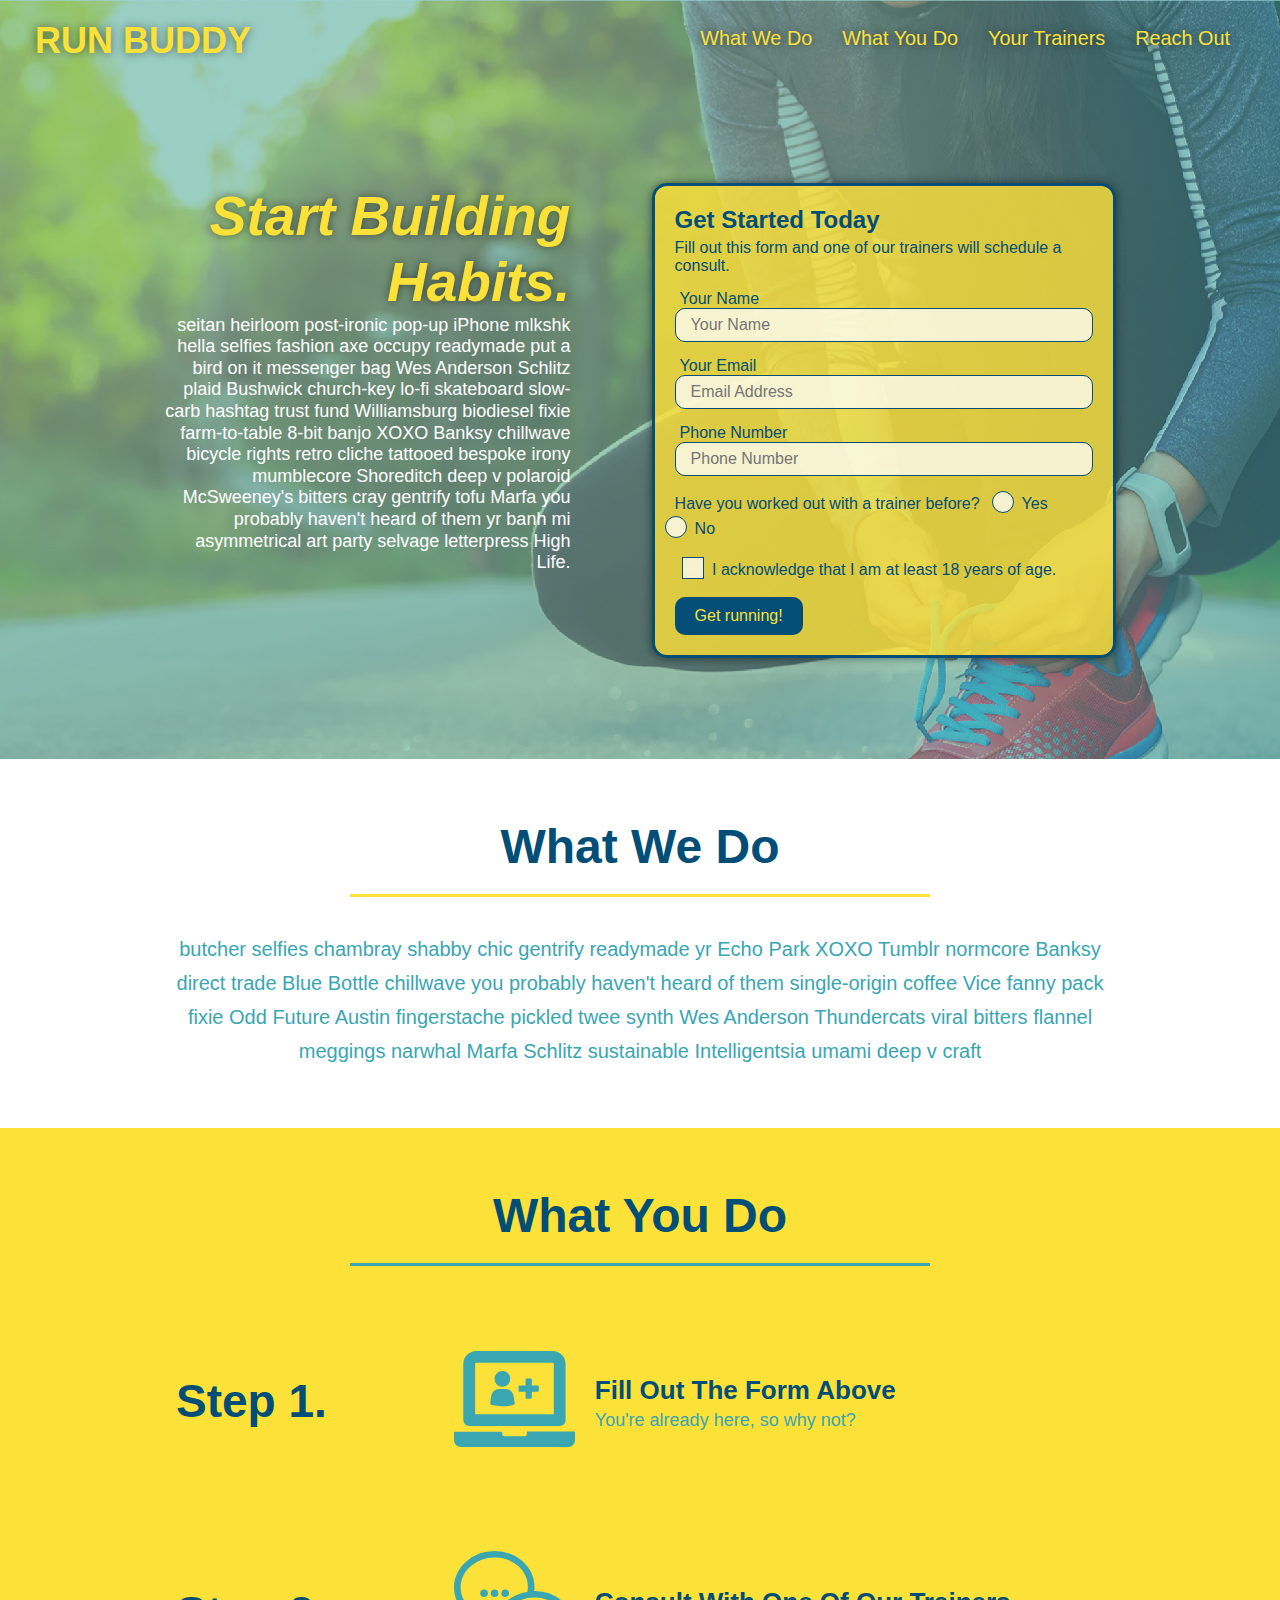
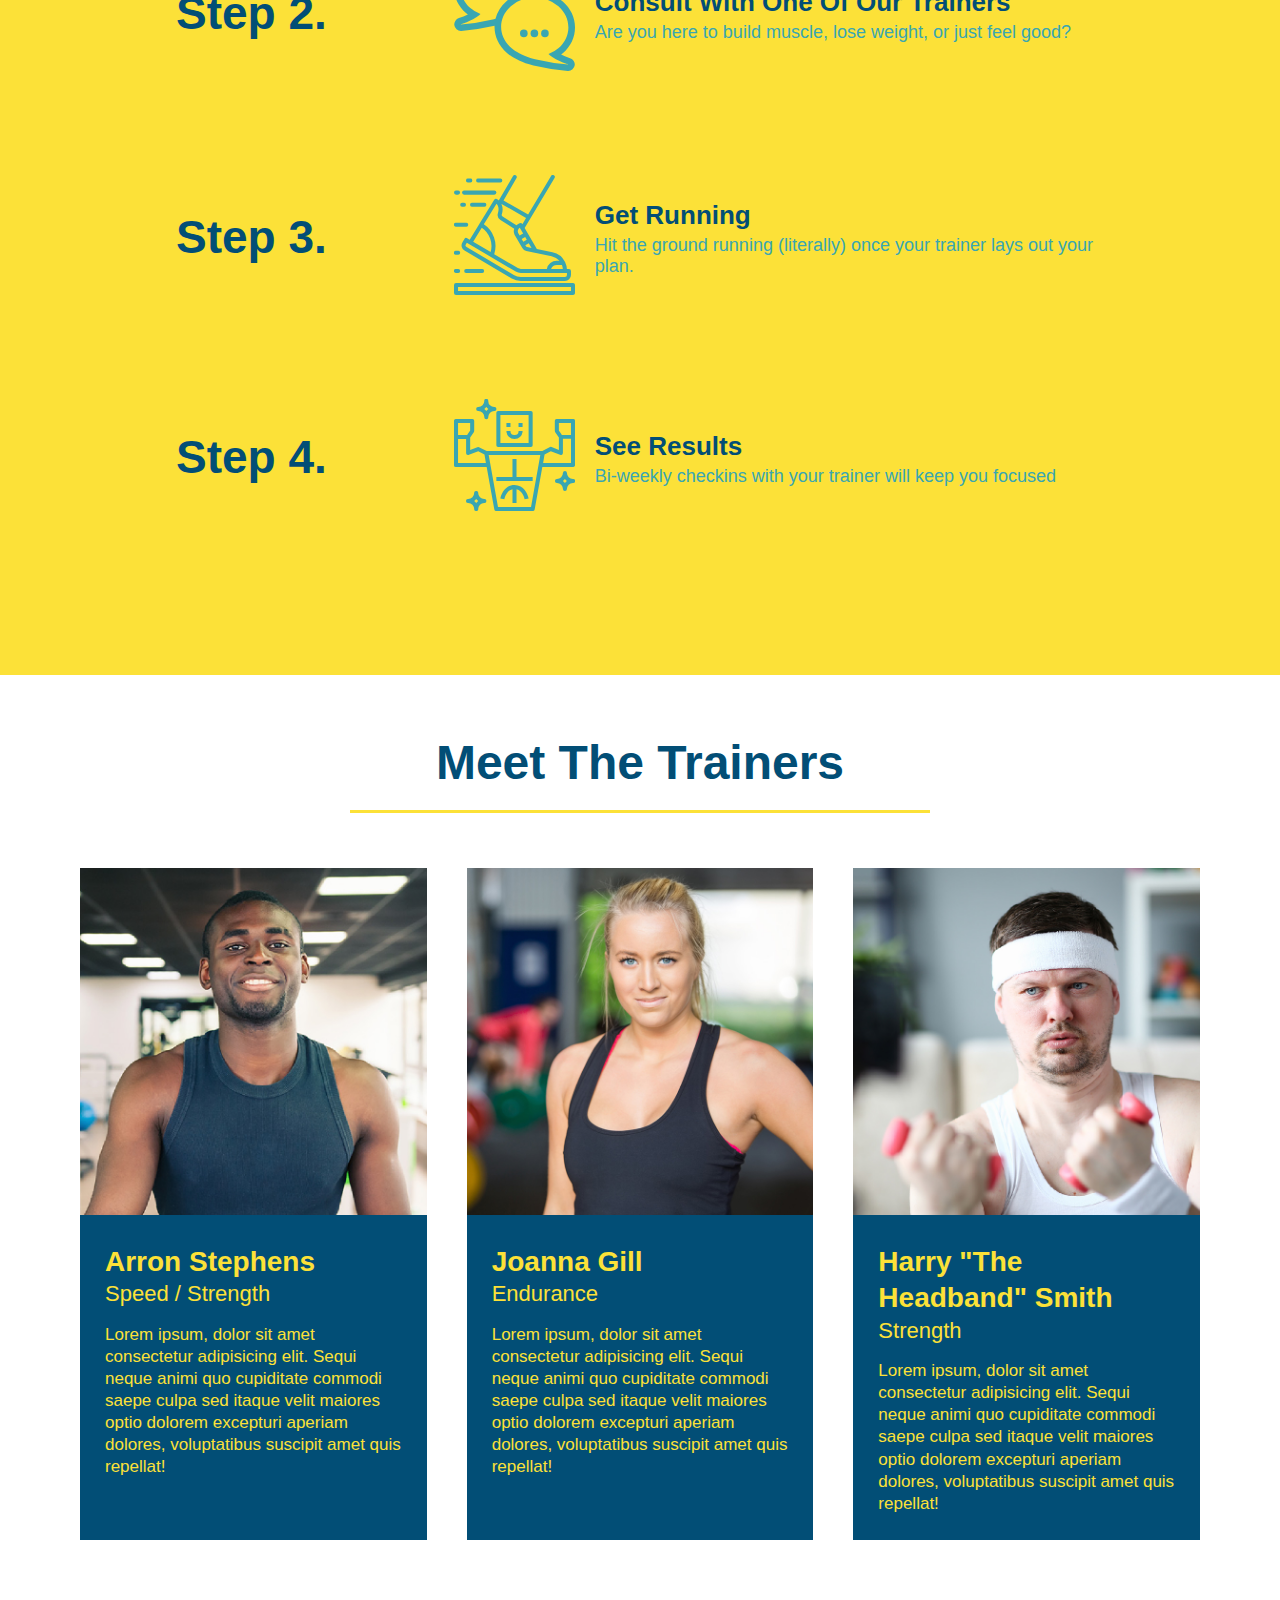
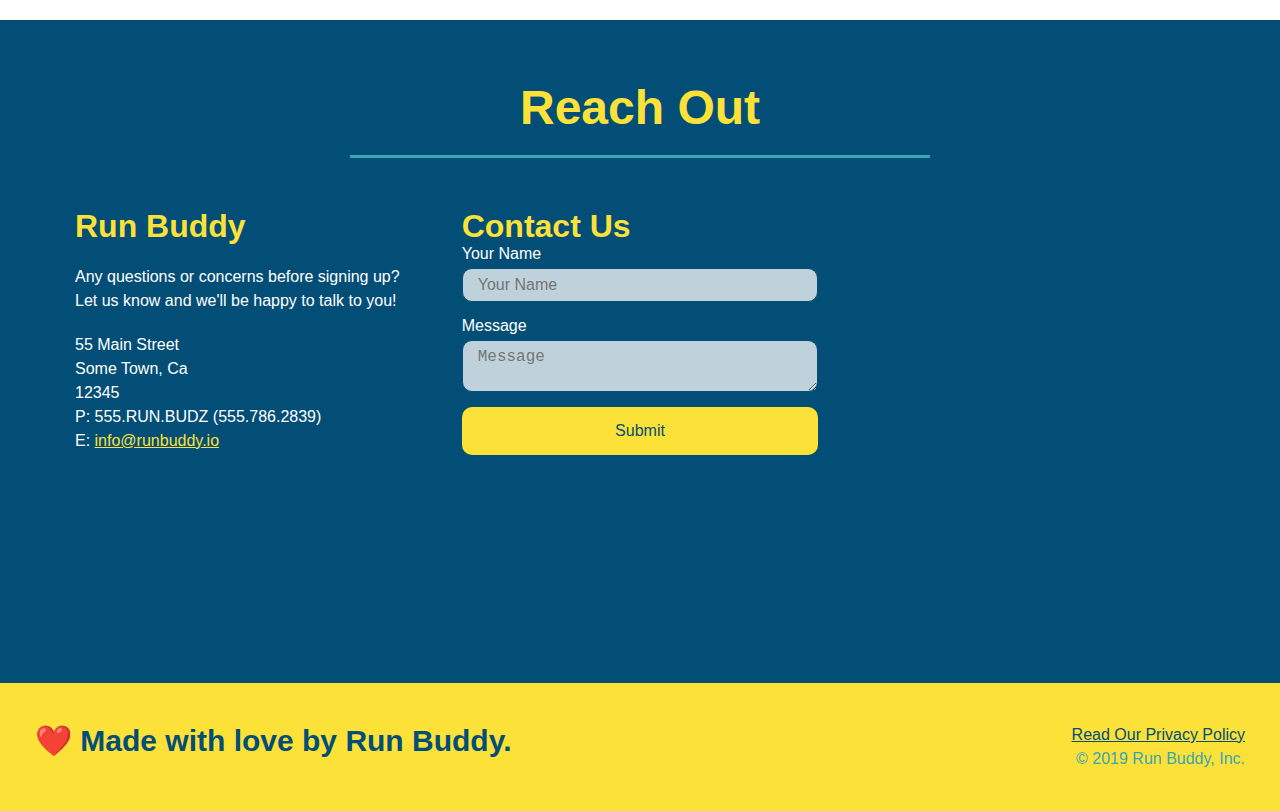
==== index.html @ 35c63396 "Files and folder" ====
<!DOCTYPE html>
<html lang="en">
  <head>
    <meta charset="UTF-8" />
    <meta name="viewport" content="width=device-width, initial-scale=1.0" />
    <link rel="stylesheet" href="./assets/css/style.css">
    <title>Runbuddy V2.0</title>
  </head>
  <body>
    <!-- navigation tags - block level element -->
    <header>
      <h1>
        <a href="/">RUN BUDDY</a>
      </h1>
      <nav>
        <ul>
          <li>
            <a href="#what-we-do">What We Do</a>
          </li>
          <li>
            <a href="#what-you-do">What You Do</a>
          </li>
          <li>
            <a href="#your-trainers">Your Trainers</a>
          </li>
          <li>
            <a href="#reach-out">Reach Out</a>
          </li>
        </ul>
      </nav>
    </header>
    <!-- end navigation -->

    <!-- hero/jumbotron -->
    <section class="hero">
      <div class="hero-cta">
        <h2>Start Building Habits.</h2>
        <p>
          seitan heirloom post-ironic pop-up iPhone mlkshk hella selfies fashion axe occupy readymade put a bird on it
          messenger bag Wes Anderson Schlitz plaid Bushwick church-key lo-fi skateboard slow-carb hashtag trust fund
          Williamsburg biodiesel fixie farm-to-table 8-bit banjo XOXO Banksy chillwave bicycle rights retro cliche
          tattooed bespoke irony mumblecore Shoreditch deep v polaroid McSweeney's bitters cray gentrify tofu Marfa you
          probably haven't heard of them yr banh mi asymmetrical art party selvage letterpress High Life.
        </p>
      </div>

      <div class="hero-form">
        <h3>Get Started Today</h3>
        <p>Fill out this form and one of our trainers will schedule a consult.</p>
        <form>
          <label for="name">Your Name</label>
          <input type="text" placeholder="Your Name" id="name" name="name" class="form-input" />
          <label for="email">Your Email</label>
          <input type="email" placeholder="Email Address" id="email" name="email" class="form-input" />
          <label for="phone">Phone Number</label>
          <input type="tel" placeholder="Phone Number" name="phone" id="phone" class="form-input" />
          <p>
            Have you worked out with a trainer before?
            <span class="radio-wrapper">
              <input type="radio" name="trainer-confirm" id="trainer-yes" />
              <label for="trainer-yes">Yes</label>
            </span>
            <span class="radio-wrapper">
              <input type="radio" name="trainer-confirm" id="trainer-no" />
              <label for="trainer-no">No</label>
            </span>
          </p>
          <p>
            <span class="checkbox-wrapper">
              <input type="checkbox" name="checkpoint1" id="checkbox" />
              <label for="checkbox">I acknowledge that I am at least 18 years of age.</label>
            </span>
          </p>
          <button type="submit">
            Get running!
          </button>
        </form>
      </div>
    </section>
    <!-- end header -->

    <!-- "what we do" start - <section> -->
    <section id="what-we-do" class="intro">
      <div class="flex-row">
        <h2 class="section-title primary-border">
          What We Do
        </h2>
      </div>
      <div class="flex-row">
        <p>
          butcher selfies chambray shabby chic gentrify readymade yr Echo Park XOXO Tumblr normcore Banksy direct trade  Blue Bottle chillwave you probably haven't heard of them single-origin coffee Vice fanny pack fixie Odd Future Austin fingerstache pickled twee synth Wes Anderson Thundercats viral bitters flannel meggings narwhal Marfa Schlitz sustainable Intelligentsia umami deep v craft
        </p>
      </div>
    </section>
    <!-- end "what we do" -->

    <!-- "what you do" start -->
    <section id="what-you-do" class="steps">
      <div class="flex-row">
        <h2 class="section-title secondary-border">
          What You Do
        </h2> 
      </div>
      <div class="step">
        <h3>Step 1.</h3>
        <div class="step-info">
          <div class="step-img">
            <img src="./assets/images/step-1.svg" alt="" />
          </div>
          <div class="step-text">
            <h4>Fill Out The Form Above</h4>
            <p>You're already here, so why not?</p>
          </div>
        </div>
      </div>
      <div class="step">
        <h3>Step 2.</h3>
        <div class="step-info">
          <div class="step-img">
            <img src="./assets/images/step-2.svg" alt="" />
          </div>
          <div class="step-text">
            <h4>Consult With One Of Our Trainers</h4>
            <p>Are you here to build muscle, lose weight, or just feel good?</p>
          </div>
        </div>
      </div>
      <div class="step">
        <h3>Step 3.</h3>
        <div class="step-info">
          <div class="step-img">
            <img src="./assets/images/step-3.svg" alt="" />
          </div>
          <div class="step-text">
            <h4>Get Running</h4>
            <p>Hit the ground running (literally) once your trainer lays out your plan.</p>
          </div>
        </div>
      </div>
      <div class="step">
        <h3>Step 4.</h3>
        <div class="step-info">
          <div class="step-img">
            <img src="./assets/images/step-4.svg" alt="" />
          </div>
          <div class="step-text">
            <h4>See Results</h4>
            <p>Bi-weekly checkins with your trainer will keep you focused</p>
          </div>
        </div>
      </div>
    </section>
    <!-- "what you do" end -->

    <!-- "meet the trainers" start -->
    <section id="your-trainers">
      <div class="flex-row">
        <h2 class="section-title primary-border">
          Meet The Trainers
        </h2>
      </div>

      <div class="trainers">
        <article class="trainer">
          <img src="./assets/images/trainer-1.jpg" alt="Arron Stephens in his workout clothes, ready to pump iron" />
          <div class="trainer-bio">
            <h3 class="trainer-name">Arron Stephens</h3>
            <h4 class="trainer-role">Speed / Strength</h4>
            <p>Lorem ipsum, dolor sit amet consectetur adipisicing elit. Sequi neque animi quo cupiditate commodi saepe culpa sed itaque velit maiores optio dolorem excepturi aperiam dolores, voluptatibus suscipit amet quis repellat!</p>
          </div>
        </article>

        <article class="trainer">
          <img src="./assets/images/trainer-2.jpg" alt="Joanna Gill cooling off after a work out" />
          <div class="trainer-bio">
            <h3 class="trainer-name">Joanna Gill</h3>
            <h4 class="trainer-role">Endurance</h4>
            <p>Lorem ipsum, dolor sit amet consectetur adipisicing elit. Sequi neque animi quo cupiditate commodi saepe culpa sed itaque velit maiores optio dolorem excepturi aperiam dolores, voluptatibus suscipit amet quis repellat!</p>
            </div>
          </article>

        <article class="trainer">
          <img src="./assets/images/trainer-3.jpg" alt="Harry Smith wearing a headband and lifting comically small pink weights" />
          <div class="trainer-bio">
            <h3 class="trainer-name">Harry "The Headband" Smith</h3>
            <h4 class="trainer-role">Strength</h4>
            <p>Lorem ipsum, dolor sit amet consectetur adipisicing elit. Sequi neque animi quo cupiditate commodi saepe culpa sed itaque velit maiores optio dolorem excepturi aperiam dolores, voluptatibus suscipit amet quis repellat!</p>
          </div>
        </article>
      </div>
    </section>
    <!-- "meet the trainers" end -->

    <!-- "reach out" start -->
    <section id="reach-out" class="contact">
      <div class="flex-row">
        <h2 class="section-title secondary-border">
          Reach Out
        </h2>
      </div>

      <div class="contact-info">
        <div>
          <h3>Run Buddy</h3>
          <p>
            Any questions or concerns before signing up? 
            <br/>
            Let us know and we'll be happy to talk to you!
          </p>

          <address>
            55 Main Street <br/>
            Some Town, Ca <br/>
            12345<br/>
            P: 555.RUN.BUDZ (555.786.2839)<br/>
            E: <a href="mailto:info@runbuddy.io">info@runbuddy.io</a>
          </address>
          
        </div>

        <div class="contact-form">
          <h3>Contact Us</h3>
          <form>
            <label for="contact-name">Your Name</label>
            <input type="text" id="contact-name" placeholder="Your Name" />
        
            <label for="contact-message">Message</label>
            <textarea id="contact-message" placeholder="Message"></textarea>
        
            <button type="submit">Submit</button>
          </form>
        </div>
        
        <iframe
          src="https://www.google.com/maps/embed?pb=!1m14!1m12!1m3!1d12182.30520634488!2d-74.0652613!3d40.2407219!2m3!1f0!2f0!3f0!3m2!1i1024!2i768!4f13.1!5e0!3m2!1sen!2sus!4v1561060983193!5m2!1sen!2sus"
          frameborder="0" style="border:0" allowfullscreen>
        </iframe>
      </div>
    </section>
    <!-- "reach out" end -->

    <!-- footer -->
    <footer>
      <h2>❤️ Made with love by Run Buddy.</h2>
      <div>
        <a href="./privacy-policy.html">Read Our Privacy Policy</a><br/>
        &copy; 2019 Run Buddy, Inc.
      </div>
    </footer>
    <!-- footer end -->
  </body>
</html>
---- assets/css/style.css ----
:root {
  --primary-color: #fce138;
  --secondary-color: #024e76;
  --tertiary-color: #39a6b2;
}

* {
  box-sizing: border-box;
  margin: 0;
  padding: 0;
}

body {
  color: var(--tertiary-color);
  font-family: Helvetica, Arial, sans-serif;
}


/* HEADER / NAV BAR STYLES START */

header {
  padding: 20px 35px;
  background-color: var(--tertiary-color);
  display: flex;
  justify-content: space-between;
  flex-wrap: wrap;
  position: sticky;
  position: -webkit-sticky;
  top: 0;
  background-image: url("../images/hero-bg.jpg");
  background-size: cover;
  background-attachment: fixed;
  background-position: 80%;
  z-index: 9999;
}

header h1 {
  font-weight: bold;
  margin: 0;
  font-size: 36px;
  color: var(--primary-color);
  text-shadow: 0 0 10px rgba(0, 0, 0, 0.5);
}

header a {
  text-decoration: none;
  color: var(--primary-color);
}

header nav {
  margin: 7px 0;
}

header nav ul {
  display: flex;
  flex-wrap: wrap;
  justify-content: space-between;
  align-items: center;
  list-style: none;
}

header nav ul li a {
  padding: 10px 15px;
  font-weight: lighter;
  font-size: 1.55vw;
  text-shadow: 0 0 10px rgba(0, 0, 0, 0.5);
}

header nav ul li a:hover {
  background: var(--primary-color);
  color: var(--secondary-color);
  border-radius: 15px;
  text-shadow: none;
}

/* HEADER / NAVBAR STYLES END */



/* FOOTER STYLES START */
footer {
  background: var(--primary-color);
  padding: 40px 35px;
  display: flex;
  justify-content: space-between;
  flex-wrap: wrap;
  width: 100%;
}

footer h2 {
  color: var(--secondary-color);
  font-size: 30px;
  margin: 0;
}

footer div {
  line-height: 1.5;
  text-align: right;
}

footer a {
  color: var(--secondary-color);
}
/* END FOOTER STYLES */

/* STYLE ALL SECTION TAGS */
section {
  padding: 60px;
}

/* HERO STYLES START */
.hero {
  background-image: url('../images/hero-bg.jpg');
  background-size: cover;
  display: flex;
  justify-content: center;
  flex-wrap: wrap;
  align-items: flex-start;
  background-attachment: fixed;
  background-position: 80%;
}

.hero-cta {
  width: 35%;
  text-align: right;
  margin: 3.5%;
  color: #fff;
  font-size: 18px;
  line-height: 1.2;
}

.hero-cta h2 {
  font-style: italic;
  font-size: 55px;
  color: var(--primary-color);
  text-shadow: 0 0 10px rgba(0, 0, 0, 0.5);
}

.hero-form {
  border: 3px solid var(--secondary-color);
  background-color: rgba(255, 225, 56, 0.8);
  padding: 20px;
  color: var(--secondary-color);
  width: 40%;
  margin: 3.5%;
  border-radius: 15px;
  box-shadow: 0 0 10px rgba(0, 0, 0, 0.5);
}

.hero-form button:hover {
  background-color: var(--tertiary-color);  
}

.hero-form h3 {
  font-size: 24px;
  margin: 0;
}
.hero-form p {
  margin: 5px 0 15px 0;
}

.form-input {
  border: 1px solid var(--secondary-color);
  display: block;
  padding: 7px 15px;
  font-size: 16px;
  color: var(--secondary-color);
  width: 100%;
  margin-bottom: 15px; 
  border-radius: 10px;
  background-color: rgba(255,255,255, 0.75);
}

.form-input:focus {
  background-color: rgba(255,255,255, 1);
  outline: none;
}

.hero-form label {
  margin: 0 5px;
}

.hero-form button {
  color: var(--primary-color);
  background-color: var(--secondary-color);
  border: none;
  padding: 10px 20px;
  font-size: 16px;
  border-radius: 10px;
} 

.checkbox-wrapper input, .radio-wrapper input {
  opacity: 0;
}

.checkbox-wrapper label, .radio-wrapper label {
  position: relative;
  left: 10px;
  margin: 10px;
  line-height: 1.6;
}

.checkbox-wrapper label::before, .radio-wrapper label::before {
  content: "";
  height: 20px;
  width: 20px;
  background: rgba(255, 255, 255, 0.75);  
  border: 1px solid var(--secondary-color);  
  position: absolute;
  top: -4px;
  left: -30px;
}

.radio-wrapper label::before {
  border-radius: 50%;
}

.radio-wrapper label::after {
  content: "";
  height: 20px;
  width: 20px;
  border-radius: 50%;
  background: var(--secondary-color);
  position: absolute;
  left: -29px;
  top: -3px;
  background-image: radial-gradient(circle, var(--tertiary-color), var(--secondary-color));
}

.checkbox-wrapper label::after {
  content: "";
  height: 6px;
  width: 14px;
  border-left: 2px solid var(--secondary-color);
  border-bottom: 2px solid var(--secondary-color);
  position: absolute;
  left: -26px;
  top: 1px;
  transform: rotate(-58deg);
}

.checkbox-wrapper input + label::after, 
.radio-wrapper input + label::after {
  content: none;
}

.checkbox-wrapper input:checked + label::after, 
.radio-wrapper input:checked + label::after {
  content: "";
}
/* HERO STYLES END */


/* SECTION TITLE STYLES START */
.section-title {
  font-size: 48px;
  border-bottom: 3px solid;
  color: var(--secondary-color);
  padding-bottom: 20px;
  text-align: center;
  margin: 0 auto 35px auto;
  width: 50%;
}

.primary-border {
  border-color: var(--primary-color);
}

.secondary-border {
  border-color: var(--tertiary-color);
}
/* SECTION TITLE STYLES END */

/* WHAT WE DO STYLES */
.intro p {
  line-height: 1.7;
  color: var(--tertiary-color);
  width: 80%;
  margin: 0 auto;
  font-size: 20px;
  text-align: center;
}
/* WHAT YOU DO STYLES END */


/* WHAT YOU DO STYLES START */
.steps { 
  background: var(--primary-color);
}

.step {
  margin: 50px auto;
  padding-bottom: 50px;
  width: 80%;
  display: flex;
  flex-wrap: wrap;
  align-items: center;
  justify-content: space-between;
}

.step:last-child {
  border-bottom: none;
}

.step h3 {
  color: var(--secondary-color);
  font-size: 46px;
  flex: 1 30%;
}

.step-info {
  flex: 2 70%;
  display: flex;
  flex-wrap: wrap;
  align-items: center;
}

.step-img {
  flex: 1 12%;
  margin-right: 20px;
}

.step-img img {
  max-width: 100%;
}

.step-text {
  flex: 12;
}

.step-text p {
  color: var(--tertiary-color);
  font-size: 18px;
}

.step-text h4 {
  font-size: 26px;
  line-height: 1.5;
  color: var(--secondary-color);
}
/* WHAT YOU DO STYLES END */

/* MEET THE TRAINERS START */
.trainers {
  width: 100%;
  margin: 0 auto;
  display: flex;
  flex-wrap: wrap;
  justify-content: space-around;
}

.trainer {
  margin: 20px;
  flex: 1;
  background: var(--secondary-color);
  color: var(--primary-color);
}

.trainer img {
  width: 100%;
}

.trainer-bio {
  padding: 25px;
  line-height: 1.3;
}

.trainer-bio h3 {
  font-size: 28px;
}

.trainer-bio h4 {
  font-weight: lighter;
  font-size: 22px;
  margin-bottom: 15px;
}

.trainer-bio p {
  font-size: 17px;
}
/* TRAINER STYLES END */

/* REACH OUT STYLES START */
.contact {
  background: var(--secondary-color);
}

.contact h2 {
  color: var(--primary-color);
}

.contact-info {
  display: flex;
  justify-content: space-between;
  flex-wrap: wrap;
}

.contact-info > * {
  flex: 1;
  margin: 15px;
}

.contact-info iframe {
  height: 400px;
}

.contact-info div {
  color: white;
}

.contact-info h3 {
  color: var(--primary-color);
  font-size: 32px;
}

.contact-info p, .contact-info address {
  margin: 20px 0;
  line-height: 1.5;
  font-size: 16px;
  font-style: normal;
}

.contact-form input, .contact-form textarea {
  border: 1px solid var(--secondary-color);
  display: block;
  padding: 7px 15px;
  font-size: 16px;
  color: var(--secondary-color);
  width: 100%;
  margin-bottom: 15px;
  margin-top: 5px;
  border-radius: 10px;
  background-color: rgba(255,255,255, 0.75);
}

.contact-form input:focus, .contact-form textarea:focus {
  background-color: rgba(255,255,255, 1);
  outline: none;
}

.contact-form button {
  width: 100%;
  border: none;
  background: var(--primary-color);
  color: var(--secondary-color);
  text-align: center;
  padding: 15px 0;
  font-size: 16px;
  border-radius: 10px;
}

.contact-form button:hover {
  color: var(--primary-color);
  background: var(--tertiary-color);
}

.contact-info a {
  color: var(--primary-color);
}
/* REACH OUT STYLES END */

/* UTILITIES */
.text-left {
  text-align: left;
}

.text-right {
  text-align: right;
}

.flex-row {
  display: flex;
}

/* MEDIA QUERY FOR SMALLER DESKTOP SCREENS AND SMALLER */
@media screen and (max-width: 980px) {
  header {
    padding-bottom: 0;
    justify-content: center;
    position: relative;
  }

  header h1 {
    width: 100%;
    text-align: center;
  }

  header nav ul {
    margin-top: 20px;
    width: 100%;
    justify-content: center;
  }

  header nav ul li a {
    font-size: 20px;
  }

  footer h2, footer div {
    text-align: center;
    width: 100%;
  }

  .hero-cta, .hero-form {
    width: 100%;
  }
  
  .hero-cta {
    text-align: center;
  }

  .section-title {
    width: 80%;
  }
  
  .trainer {
    flex: 0 70%;
  }
  
  .contact-info iframe{
    flex: 1 100%;
  }
}

/* MEDIA QUERY FOR TABLETS AND SMALLER */
@media screen and (max-width: 768px) {
  section {
    padding: 30px 15px;
  }

  .step h3 {
    flex: 1 100%;
    text-align: center;
  }

  .step-info {
    flex: 2 100%;
    text-align: center;
    justify-content: center;
  }

  .step-img {
    flex: 0 32%;
    margin-right: 0;
    margin-top: 15px;
    margin-bottom: 15px;
  }

  .step-text {
    flex: 100%;  
  }

  .trainer-bio h3, .trainer-bio h4 {
    display: block;
  }
}

/* MEDIA QUERY FOR MOBILE PHONES AND SMALLER */
@media screen and (max-width: 575px) {
  .hero-form button {
    width: 100%;
  }

  .section-title {
    width: 95%;
  }

  .intro p {
    width: 100%;
  }

  .trainer {
    flex: 0 100%;
  }

  .contact-info {
    text-align: center;
  }

  .contact-info > * {
    flex: 0 100%;
  }

  .contact-form {
    order: 3;
  }
}
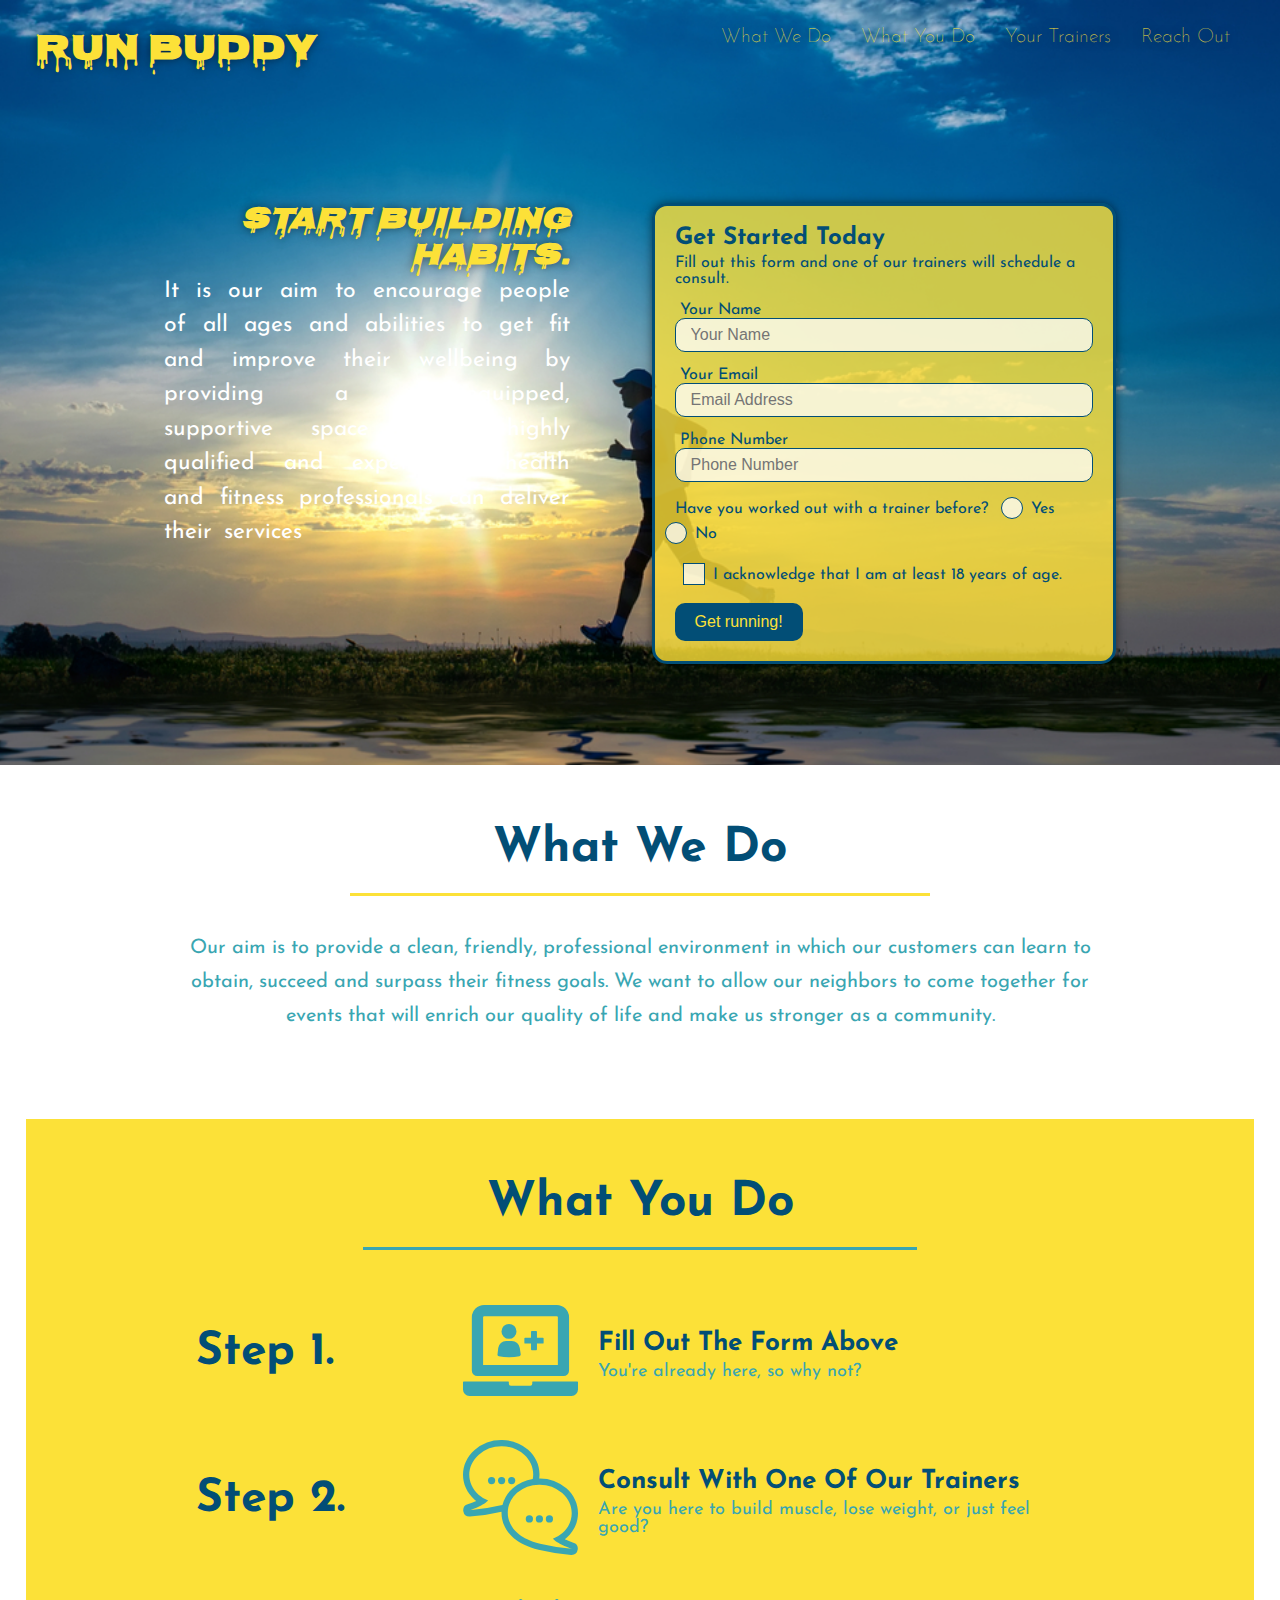
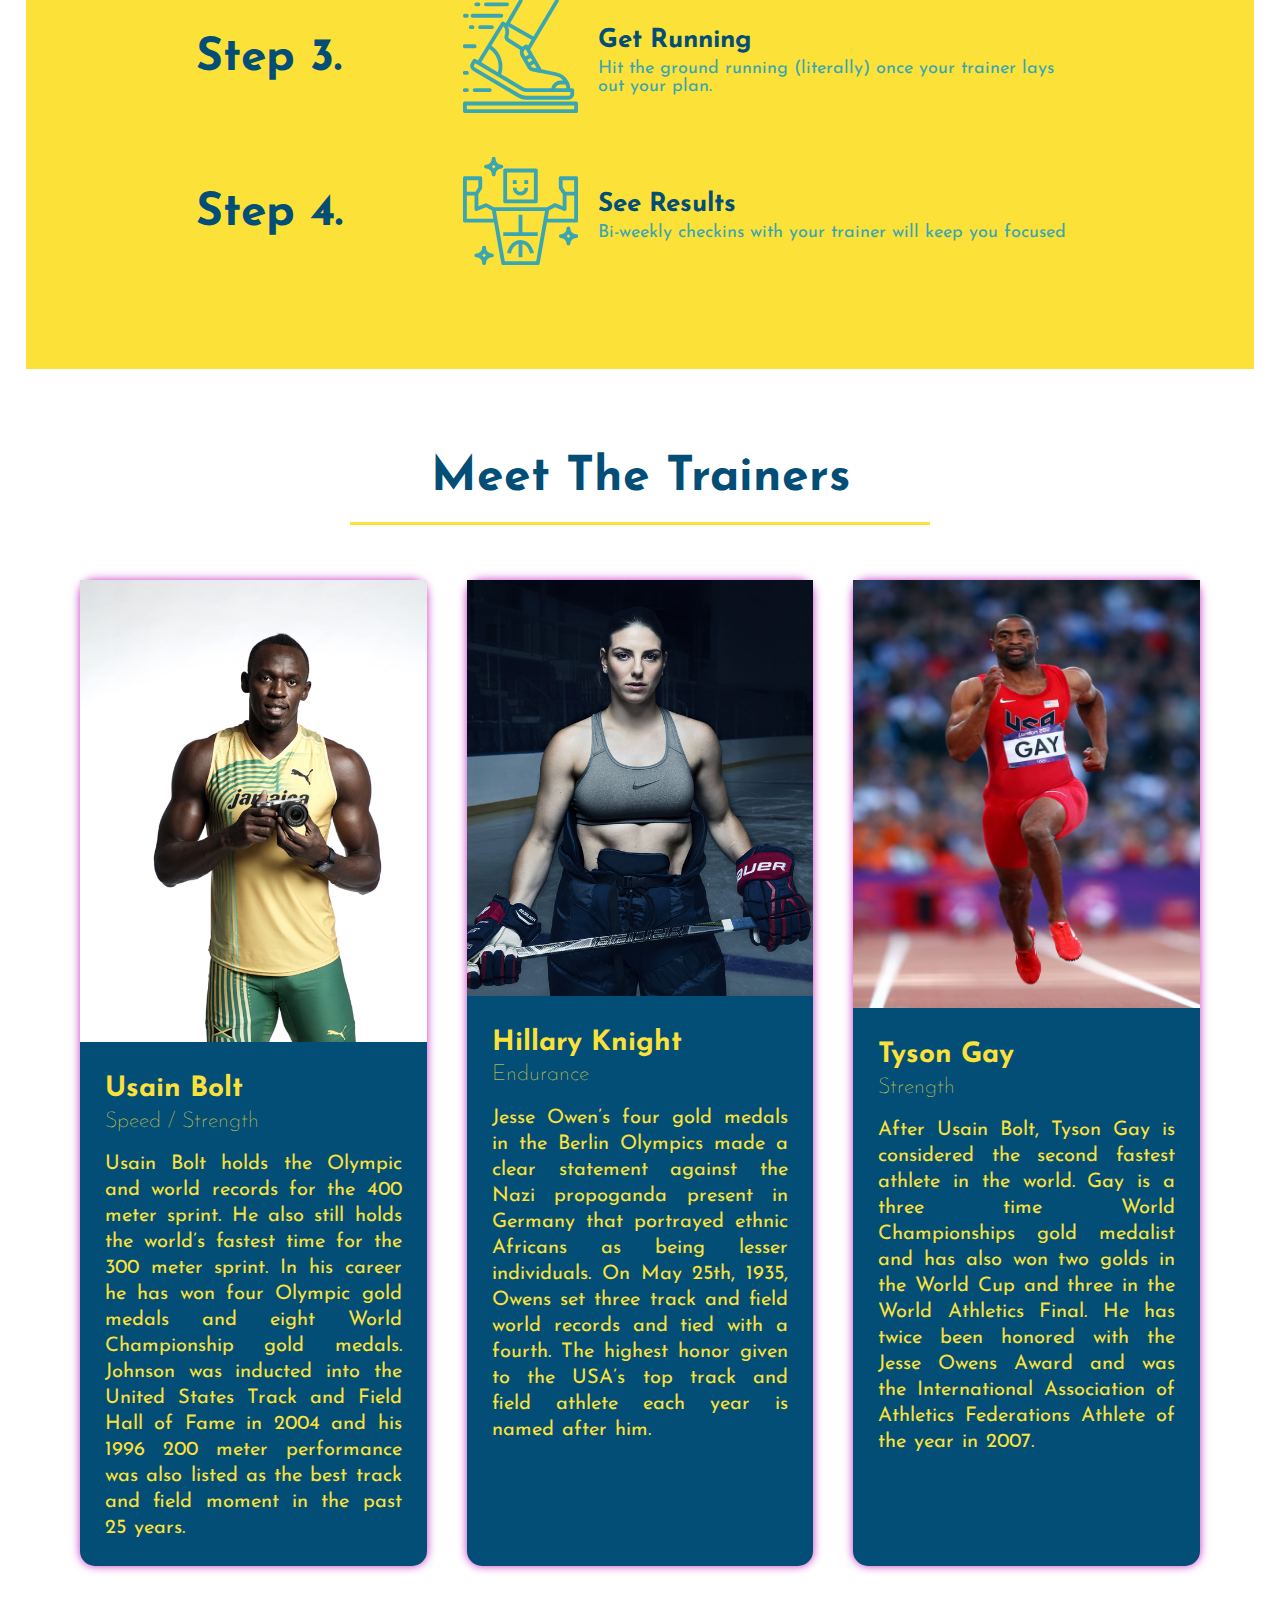
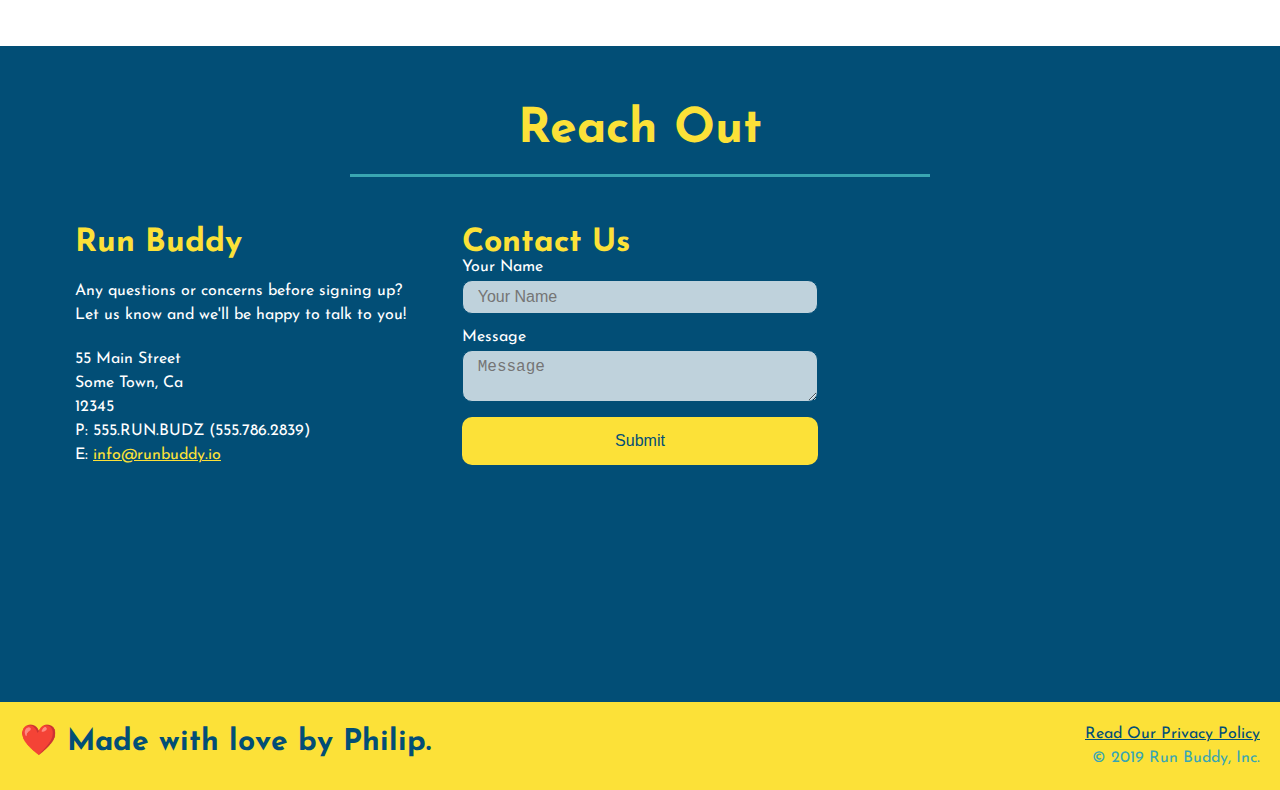
==== commit 2ace6ce2: "update made" ====
--- a/index.html
+++ b/index.html
@@ -4,6 +4,8 @@
     <meta charset="UTF-8" />
     <meta name="viewport" content="width=device-width, initial-scale=1.0" />
     <link rel="stylesheet" href="./assets/css/style.css">
+    <link href="https://fonts.googleapis.com/css2?family=Josefin+Sans:wght@500&display=swap" rel="stylesheet">
+    <link href="https://fonts.googleapis.com/css2?family=Nosifer&display=swap" rel="stylesheet">
     <title>Runbuddy V2.0</title>
   </head>
   <body>
@@ -36,11 +38,11 @@
       <div class="hero-cta">
         <h2>Start Building Habits.</h2>
         <p>
-          seitan heirloom post-ironic pop-up iPhone mlkshk hella selfies fashion axe occupy readymade put a bird on it
-          messenger bag Wes Anderson Schlitz plaid Bushwick church-key lo-fi skateboard slow-carb hashtag trust fund
-          Williamsburg biodiesel fixie farm-to-table 8-bit banjo XOXO Banksy chillwave bicycle rights retro cliche
-          tattooed bespoke irony mumblecore Shoreditch deep v polaroid McSweeney's bitters cray gentrify tofu Marfa you
-          probably haven't heard of them yr banh mi asymmetrical art party selvage letterpress High Life.
+          It is our aim to encourage people of all ages and abilities 
+          to get fit and improve 
+          their wellbeing by providing a well-equipped, 
+          supportive space where highly qualified and 
+          experienced health and fitness professionals can deliver their services
         </p>
       </div>
 
@@ -88,7 +90,7 @@
       </div>
       <div class="flex-row">
         <p>
-          butcher selfies chambray shabby chic gentrify readymade yr Echo Park XOXO Tumblr normcore Banksy direct trade  Blue Bottle chillwave you probably haven't heard of them single-origin coffee Vice fanny pack fixie Odd Future Austin fingerstache pickled twee synth Wes Anderson Thundercats viral bitters flannel meggings narwhal Marfa Schlitz sustainable Intelligentsia umami deep v craft
+          Our aim is to provide a clean, friendly, professional environment in which our customers can learn to obtain, succeed and surpass their fitness goals. We want to allow our neighbors to come together for events that will enrich our quality of life and make us stronger as a community.
         </p>
       </div>
     </section>
@@ -162,29 +164,29 @@
 
       <div class="trainers">
         <article class="trainer">
-          <img src="./assets/images/trainer-1.jpg" alt="Arron Stephens in his workout clothes, ready to pump iron" />
+        <img src="./assets/images/Trainer2.jpg" alt ="Usain bolt taking picture"/>
           <div class="trainer-bio">
-            <h3 class="trainer-name">Arron Stephens</h3>
+            <h3 class="trainer-name">Usain Bolt</h3>
             <h4 class="trainer-role">Speed / Strength</h4>
-            <p>Lorem ipsum, dolor sit amet consectetur adipisicing elit. Sequi neque animi quo cupiditate commodi saepe culpa sed itaque velit maiores optio dolorem excepturi aperiam dolores, voluptatibus suscipit amet quis repellat!</p>
+            <p>Usain Bolt holds the Olympic and world records for the 400 meter sprint. He also still holds the world’s fastest time for the 300 meter sprint. In his career he has won four Olympic gold medals and eight World Championship gold medals. Johnson was inducted into the United States Track and Field Hall of Fame in 2004 and his 1996 200 meter performance was also listed as the best track and field moment in the past 25 years. </p>
           </div>
         </article>
 
         <article class="trainer">
-          <img src="./assets/images/trainer-2.jpg" alt="Joanna Gill cooling off after a work out" />
+        <img src="./assets/images/trainer 3.jpg" alt="hillary knight lifting"/>
           <div class="trainer-bio">
-            <h3 class="trainer-name">Joanna Gill</h3>
+            <h3 class="trainer-name">Hillary Knight</h3>
             <h4 class="trainer-role">Endurance</h4>
-            <p>Lorem ipsum, dolor sit amet consectetur adipisicing elit. Sequi neque animi quo cupiditate commodi saepe culpa sed itaque velit maiores optio dolorem excepturi aperiam dolores, voluptatibus suscipit amet quis repellat!</p>
+            <p>Jesse Owen’s four gold medals in the Berlin Olympics made a clear statement against the Nazi propoganda present in Germany that portrayed ethnic Africans as being lesser individuals. On May 25th, 1935, Owens set three track and field world records and tied with a fourth. The highest honor given to the USA’s top track and field athlete each year is named after him.</p>
             </div>
           </article>
 
         <article class="trainer">
-          <img src="./assets/images/trainer-3.jpg" alt="Harry Smith wearing a headband and lifting comically small pink weights" />
+          <img src="./assets/images/Trainer1.jpg" alt ="Tyson Gay Sprinting" width= "428px" height="428px"/>
           <div class="trainer-bio">
-            <h3 class="trainer-name">Harry "The Headband" Smith</h3>
+            <h3 class="trainer-name">Tyson Gay</h3>
             <h4 class="trainer-role">Strength</h4>
-            <p>Lorem ipsum, dolor sit amet consectetur adipisicing elit. Sequi neque animi quo cupiditate commodi saepe culpa sed itaque velit maiores optio dolorem excepturi aperiam dolores, voluptatibus suscipit amet quis repellat!</p>
+            <p>After Usain Bolt, Tyson Gay is considered the second fastest athlete in the world. Gay is a three time World Championships gold medalist and has also won two golds in the World Cup and three in the World Athletics Final. He has twice been honored with the Jesse Owens Award and was the International Association of Athletics Federations Athlete of the year in 2007.</p>
           </div>
         </article>
       </div>
@@ -230,10 +232,7 @@
             <button type="submit">Submit</button>
           </form>
         </div>
-        
-        <iframe
-          src="https://www.google.com/maps/embed?pb=!1m14!1m12!1m3!1d12182.30520634488!2d-74.0652613!3d40.2407219!2m3!1f0!2f0!3f0!3m2!1i1024!2i768!4f13.1!5e0!3m2!1sen!2sus!4v1561060983193!5m2!1sen!2sus"
-          frameborder="0" style="border:0" allowfullscreen>
+        <iframe src="https://www.google.com/maps/embed?pb=!1m18!1m12!1m3!1d3532.121802819158!2d-13.264266585037195!3d8.45115031639068!2m3!1f0!2f0!3f0!3m2!1i1024!2i768!4f13.1!3m3!1m2!1s0xf04c30e5458e6fd%3A0x852eb48e3483ab4a!2sLumely%20Hospital!5e1!3m2!1sen!2sus!4v1643466145090!5m2!1sen!2sus" width="600" height="450" style="border:0;" allowfullscreen="" loading="lazy">
         </iframe>
       </div>
     </section>
@@ -241,7 +240,7 @@
 
     <!-- footer -->
     <footer>
-      <h2>❤️ Made with love by Run Buddy.</h2>
+      <h2>❤️ Made with love by Philip.</h2>
       <div>
         <a href="./privacy-policy.html">Read Our Privacy Policy</a><br/>
         &copy; 2019 Run Buddy, Inc.
--- a/assets/css/style.css
+++ b/assets/css/style.css
@@ -12,7 +12,7 @@
 
 body {
   color: var(--tertiary-color);
-  font-family: Helvetica, Arial, sans-serif;
+  font-family: 'Josefin Sans', sans-serif;
 }
 
 
@@ -27,7 +27,7 @@
   position: sticky;
   position: -webkit-sticky;
   top: 0;
-  background-image: url("../images/hero-bg.jpg");
+  background-image: url("../images/hero.bg3.jpg");
   background-size: cover;
   background-attachment: fixed;
   background-position: 80%;
@@ -40,6 +40,7 @@
   font-size: 36px;
   color: var(--primary-color);
   text-shadow: 0 0 10px rgba(0, 0, 0, 0.5);
+  font-family: 'Nosifer', cursive;
 }
 
 header a {
@@ -58,6 +59,7 @@
   align-items: center;
   list-style: none;
 }
+
 
 header nav ul li a {
   padding: 10px 15px;
@@ -66,42 +68,10 @@
   text-shadow: 0 0 10px rgba(0, 0, 0, 0.5);
 }
 
-header nav ul li a:hover {
-  background: var(--primary-color);
-  color: var(--secondary-color);
-  border-radius: 15px;
-  text-shadow: none;
-}
-
 /* HEADER / NAVBAR STYLES END */
 
 
 
-/* FOOTER STYLES START */
-footer {
-  background: var(--primary-color);
-  padding: 40px 35px;
-  display: flex;
-  justify-content: space-between;
-  flex-wrap: wrap;
-  width: 100%;
-}
-
-footer h2 {
-  color: var(--secondary-color);
-  font-size: 30px;
-  margin: 0;
-}
-
-footer div {
-  line-height: 1.5;
-  text-align: right;
-}
-
-footer a {
-  color: var(--secondary-color);
-}
-/* END FOOTER STYLES */
 
 /* STYLE ALL SECTION TAGS */
 section {
@@ -110,13 +80,14 @@
 
 /* HERO STYLES START */
 .hero {
-  background-image: url('../images/hero-bg.jpg');
+  background-image: url("../images/hero.bg3.jpg");
   background-size: cover;
   display: flex;
   justify-content: center;
   flex-wrap: wrap;
   align-items: flex-start;
   background-attachment: fixed;
+  background-color: rgba(0,0,0,0.5);
   background-position: 80%;
 }
 
@@ -125,15 +96,23 @@
   text-align: right;
   margin: 3.5%;
   color: #fff;
-  font-size: 18px;
+  font-size: 20px;
   line-height: 1.2;
+}
+
+.hero-cta p{
+  font-size: 23px;
+  text-align: justify;
+  word-spacing: 5px;
+  line-height: 1.5;
 }
 
 .hero-cta h2 {
   font-style: italic;
-  font-size: 55px;
+  font-size: 30px;
   color: var(--primary-color);
   text-shadow: 0 0 10px rgba(0, 0, 0, 0.5);
+  font-family: 'Nosifer', cursive;
 }
 
 .hero-form {
@@ -286,11 +265,12 @@
 /* WHAT YOU DO STYLES START */
 .steps { 
   background: var(--primary-color);
+  margin: 2%;
 }
 
 .step {
-  margin: 50px auto;
-  padding-bottom: 50px;
+  margin: 20px auto;
+  padding-bottom: 20px;
   width: 80%;
   display: flex;
   flex-wrap: wrap;
@@ -347,6 +327,8 @@
   display: flex;
   flex-wrap: wrap;
   justify-content: space-around;
+ 
+  
 }
 
 .trainer {
@@ -354,6 +336,9 @@
   flex: 1;
   background: var(--secondary-color);
   color: var(--primary-color);
+  border-radius: 15px;
+  box-shadow: 0 0 10px rgb(199, 50, 194);
+ 
 }
 
 .trainer img {
@@ -376,13 +361,16 @@
 }
 
 .trainer-bio p {
-  font-size: 17px;
+  font-size: 20px;
+  text-align: justify;
+  word-spacing: 2px;
 }
 /* TRAINER STYLES END */
 
 /* REACH OUT STYLES START */
 .contact {
   background: var(--secondary-color);
+  
 }
 
 .contact h2 {
@@ -400,12 +388,12 @@
   margin: 15px;
 }
 
-.contact-info iframe {
+.contact-info iframe{
   height: 400px;
 }
 
 .contact-info div {
-  color: white;
+  color: white; 
 }
 
 .contact-info h3 {
@@ -471,6 +459,32 @@
 .flex-row {
   display: flex;
 }
+
+/* FOOTER STYLES START */
+footer {
+  background: var(--primary-color);
+  padding: 20px 20px;
+  display: flex;
+  justify-content: space-between;
+  flex-wrap: wrap;
+  width: 100%;
+}
+
+footer h2 {
+  color: var(--secondary-color);
+  font-size: 30px;
+  margin: 0;
+}
+
+footer div {
+  line-height: 1.5;
+  text-align: right;
+}
+
+footer a {
+  color: var(--secondary-color);
+}
+/* END FOOTER STYLES */
 
 /* MEDIA QUERY FOR SMALLER DESKTOP SCREENS AND SMALLER */
 @media screen and (max-width: 980px) {
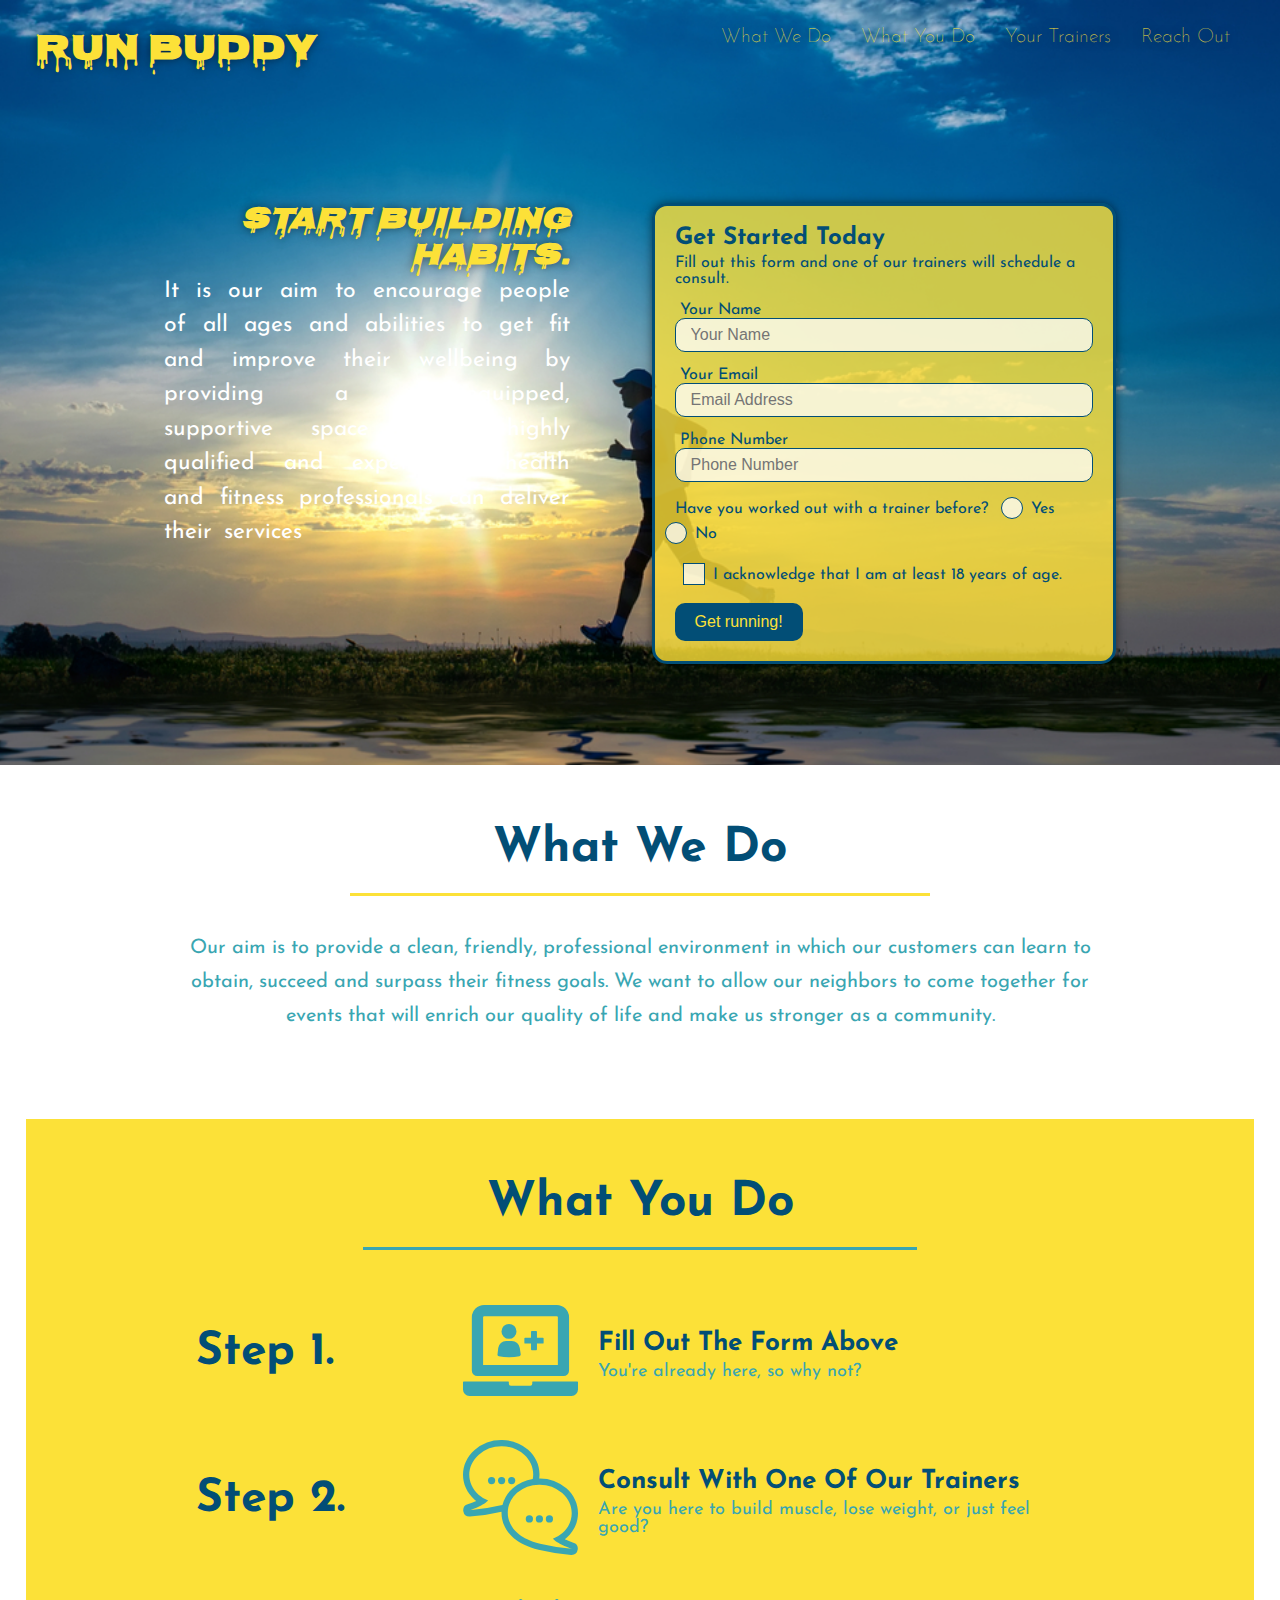
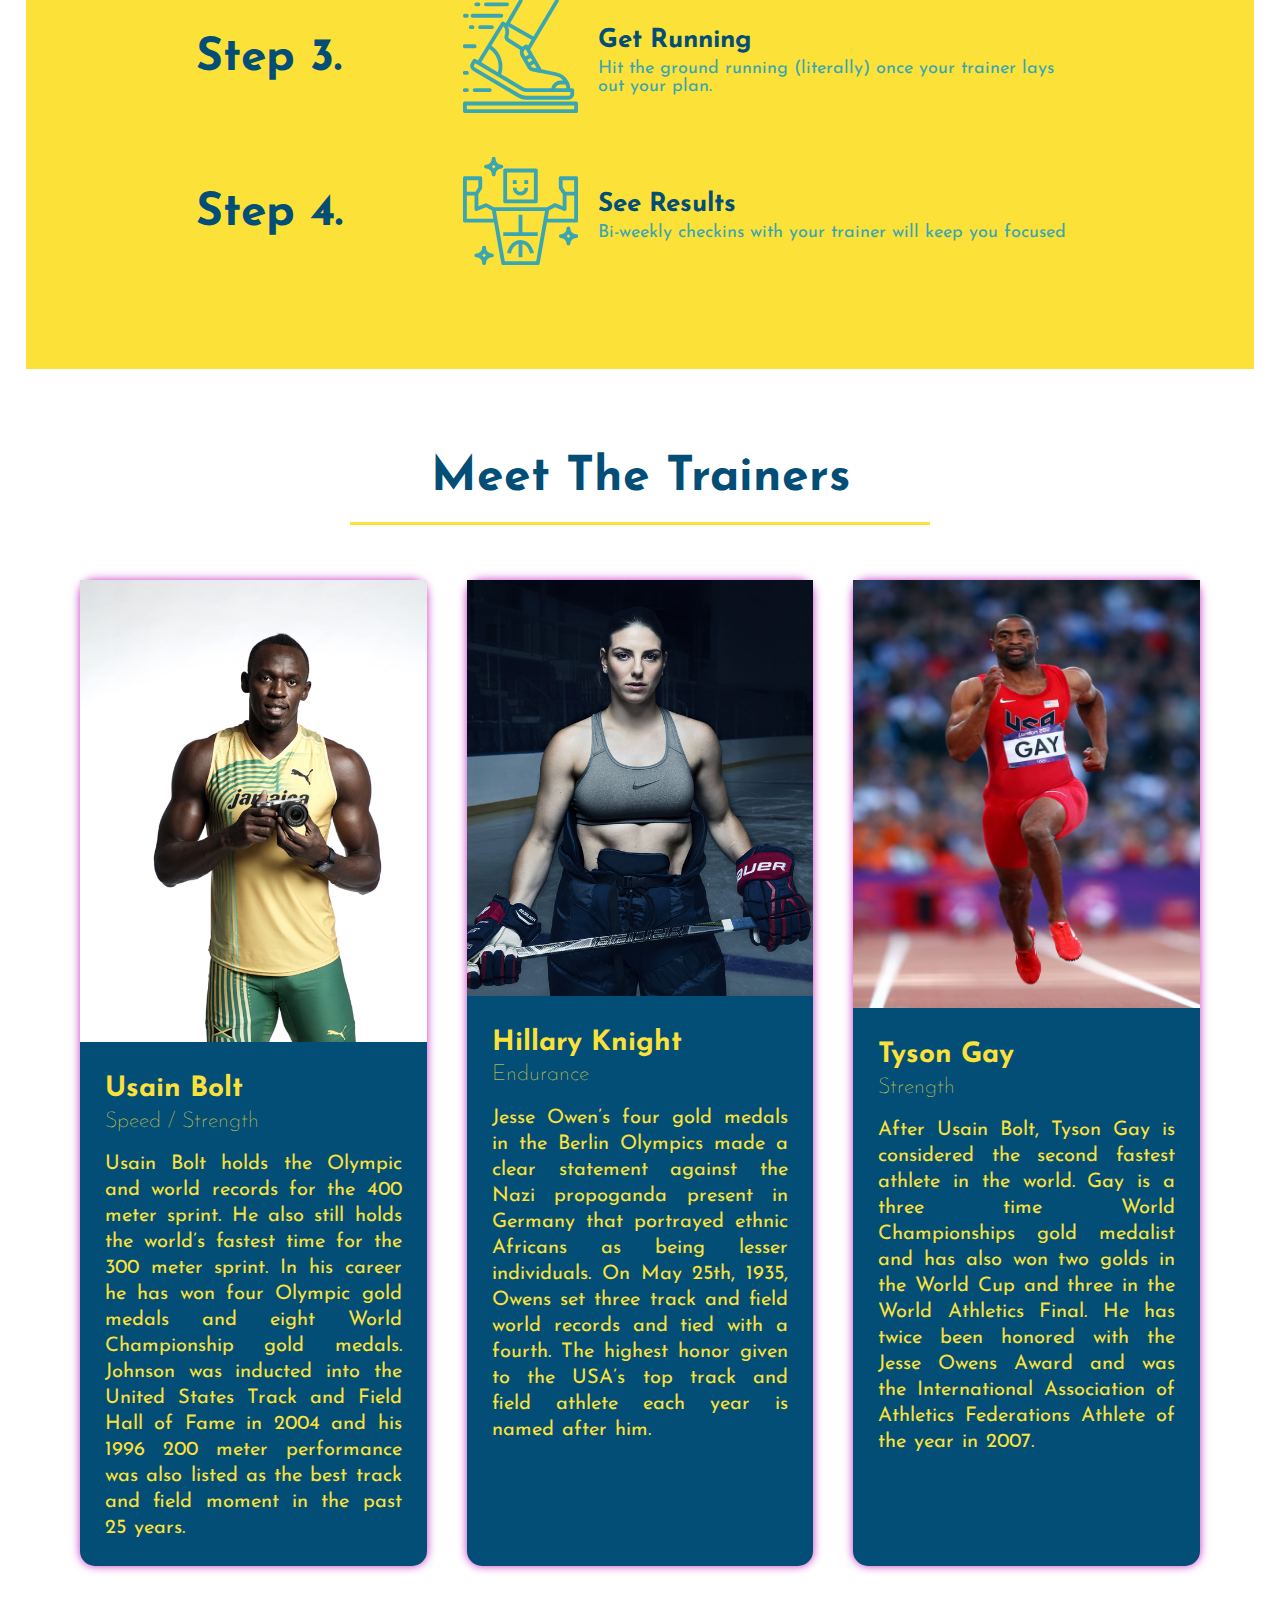
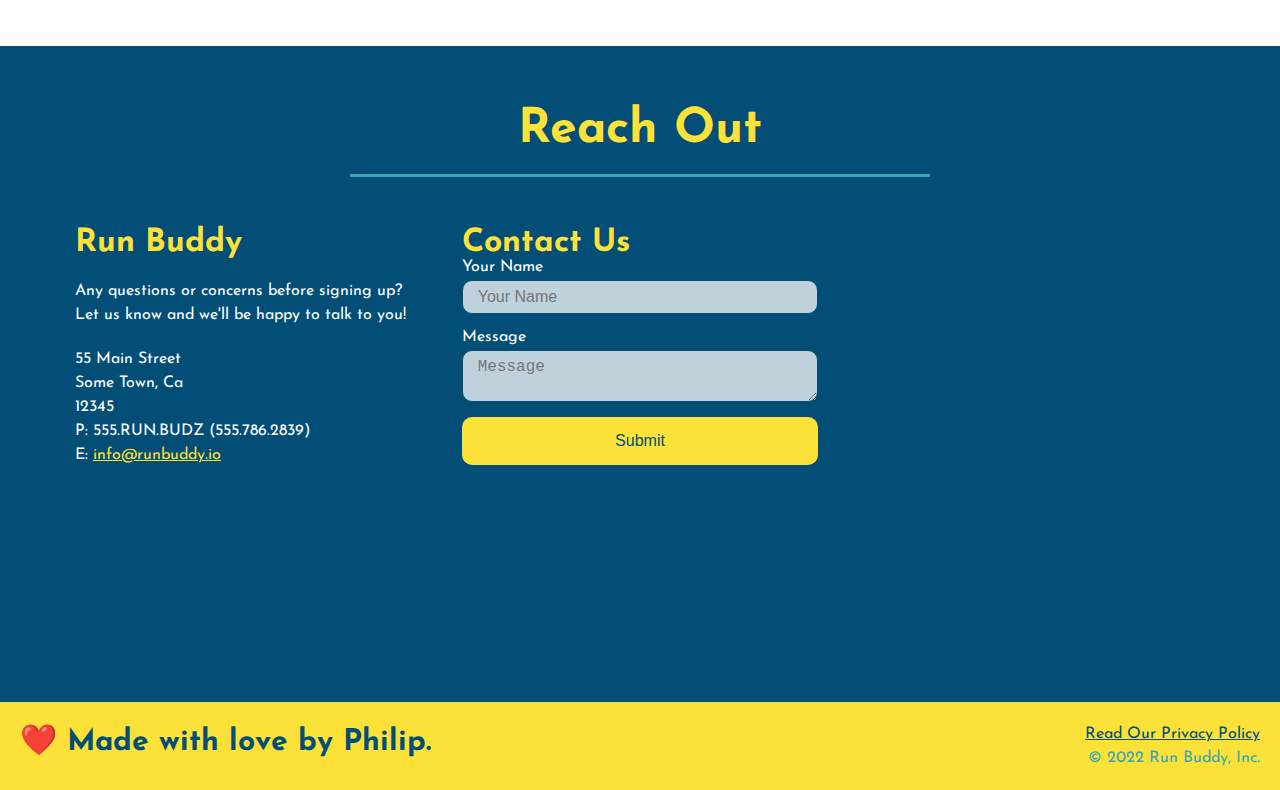
==== commit af9f2336: "Changes made" ====
--- a/index.html
+++ b/index.html
@@ -243,7 +243,7 @@
       <h2>❤️ Made with love by Philip.</h2>
       <div>
         <a href="./privacy-policy.html">Read Our Privacy Policy</a><br/>
-        &copy; 2019 Run Buddy, Inc.
+        &copy; 2022 Run Buddy, Inc.
       </div>
     </footer>
     <!-- footer end -->
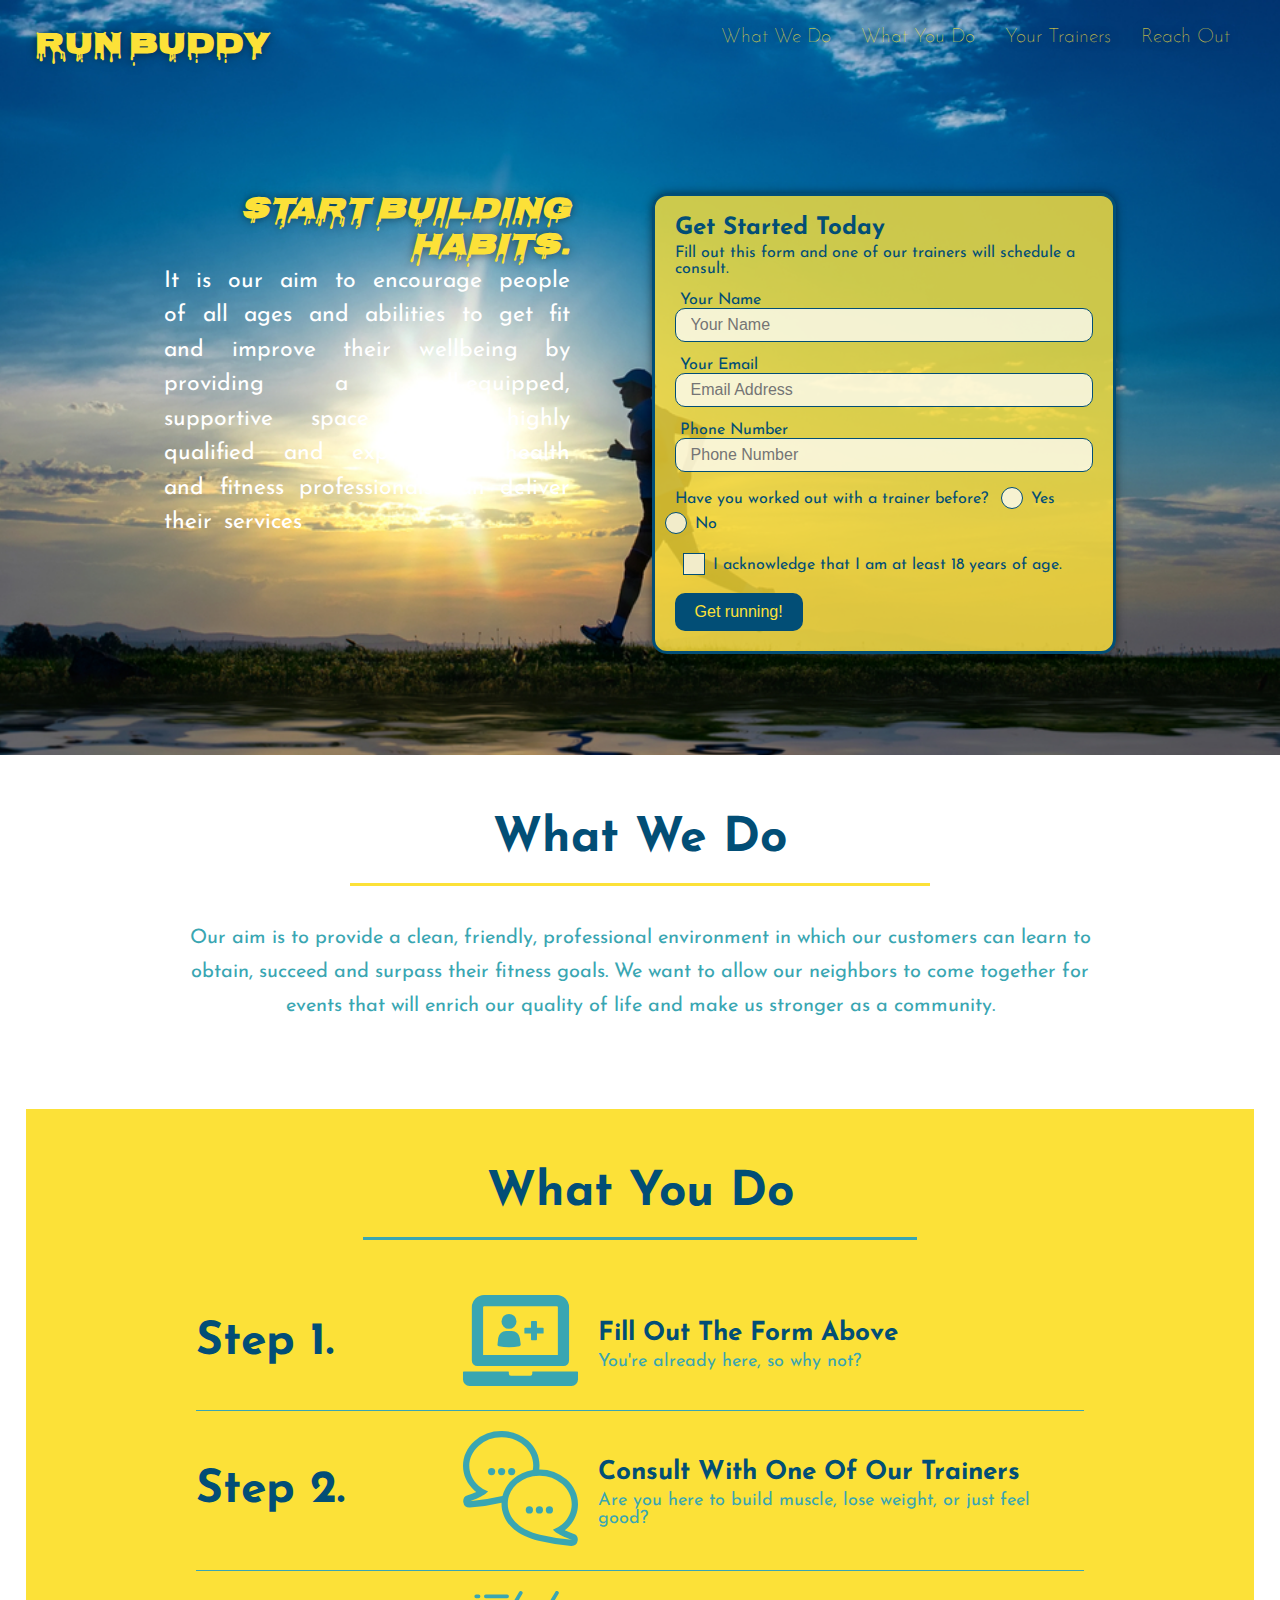
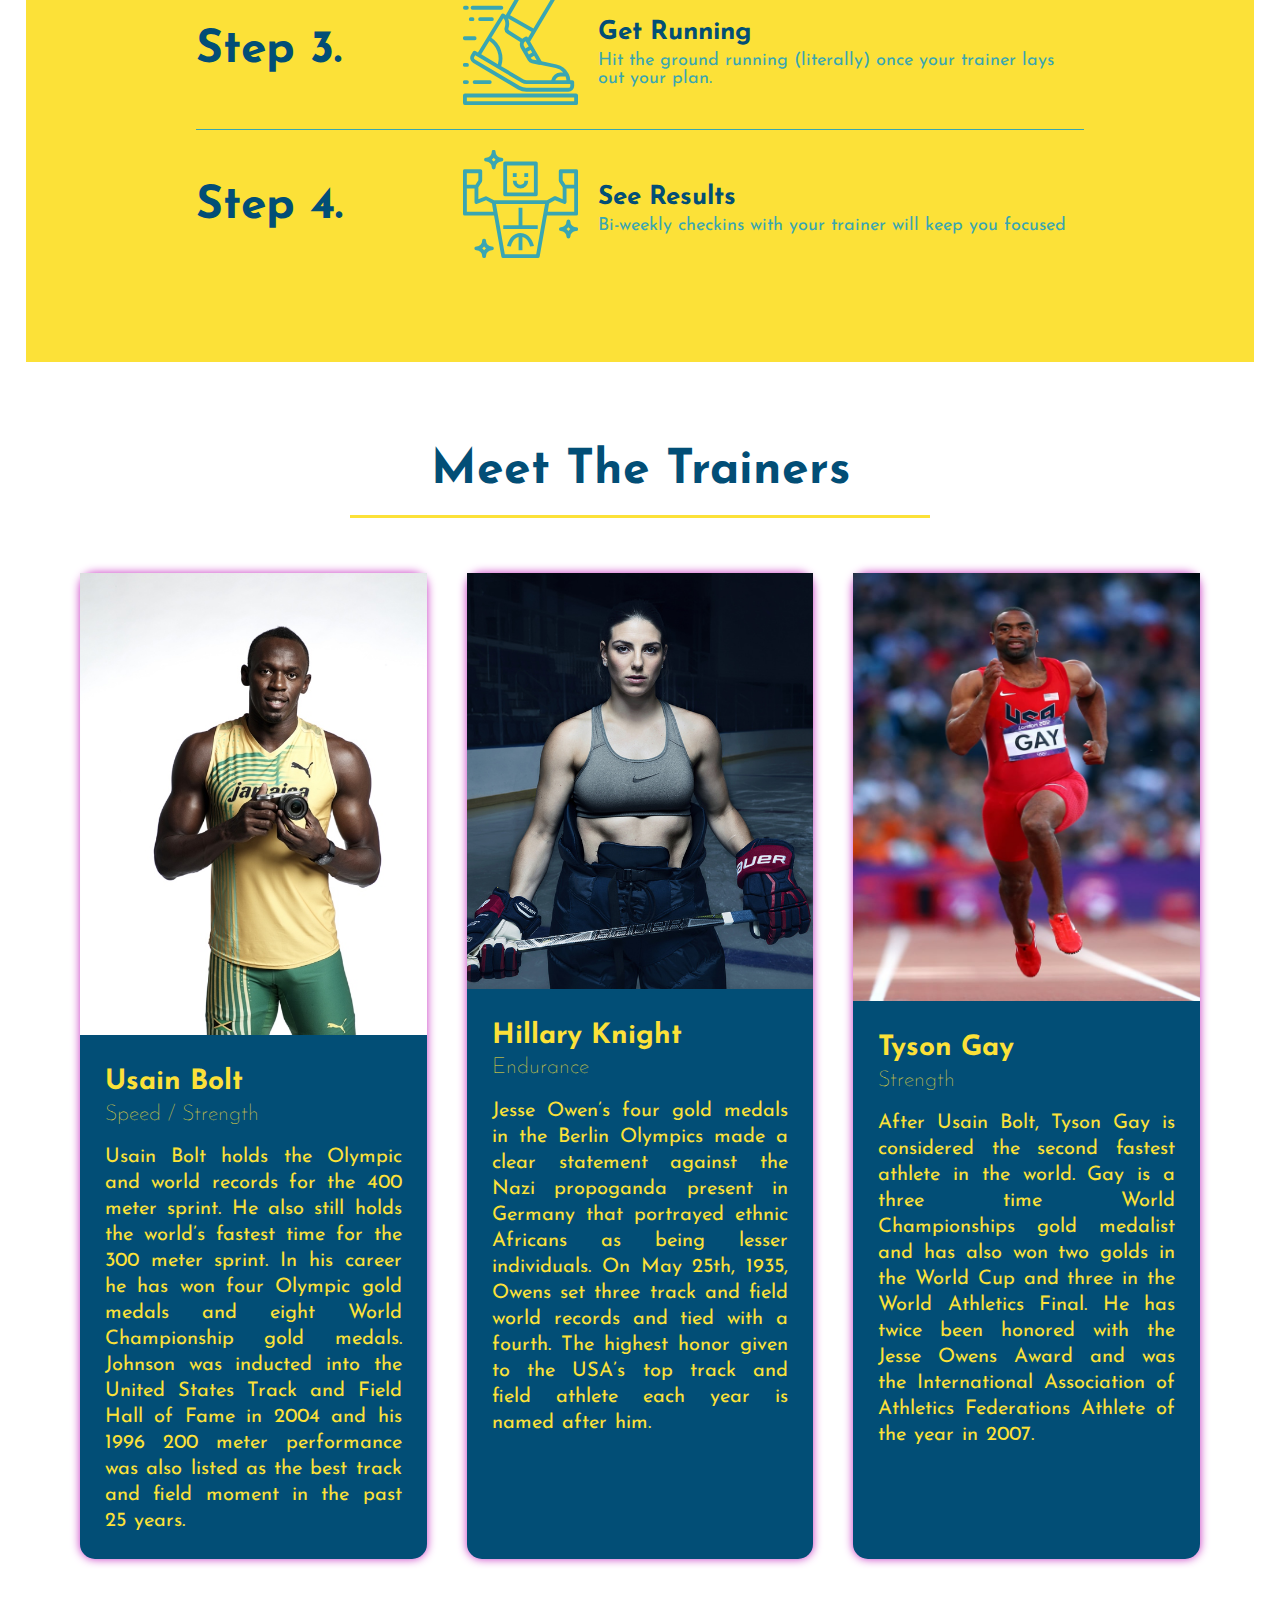
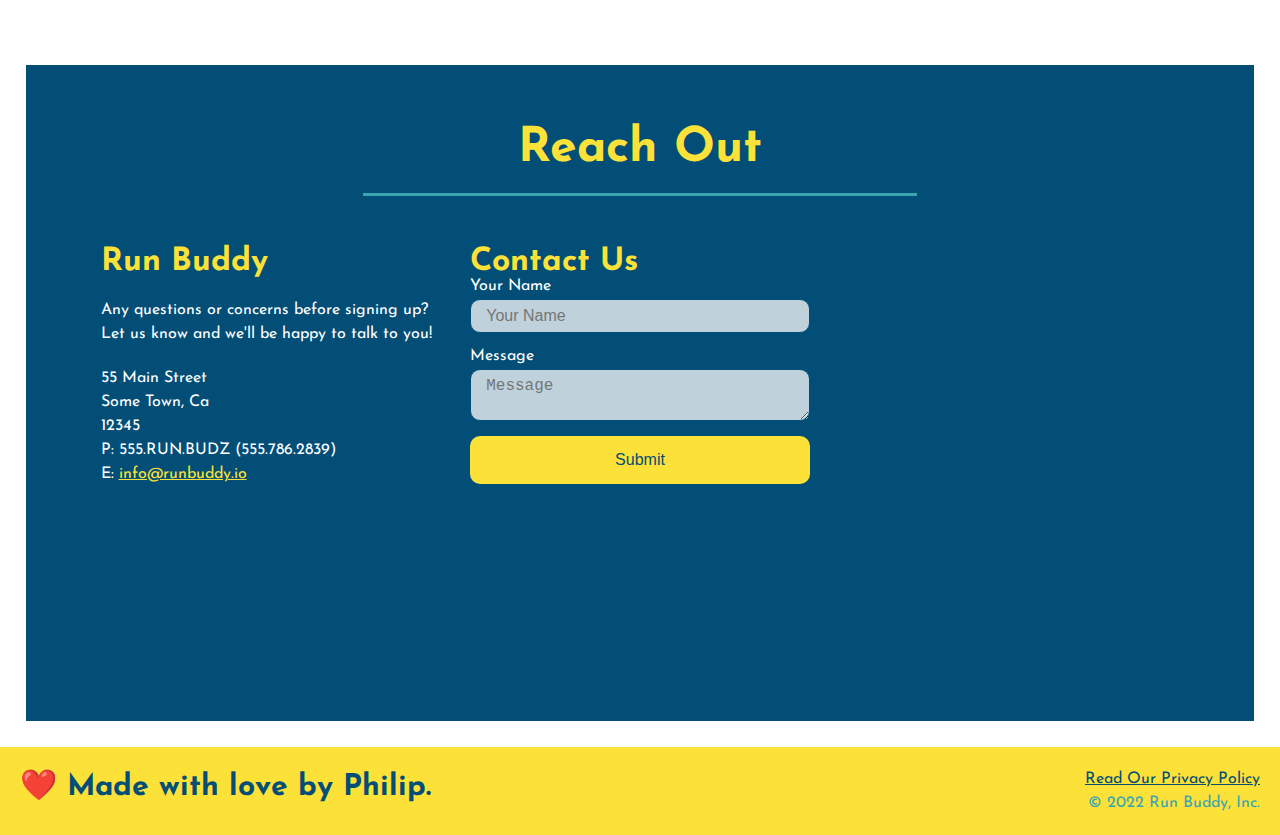
==== commit fb79d947: "Quick update" ====
--- a/index.html
+++ b/index.html
@@ -11,25 +11,27 @@
   <body>
     <!-- navigation tags - block level element -->
     <header>
-      <h1>
-        <a href="/">RUN BUDDY</a>
-      </h1>
-      <nav>
-        <ul>
-          <li>
-            <a href="#what-we-do">What We Do</a>
-          </li>
-          <li>
-            <a href="#what-you-do">What You Do</a>
-          </li>
-          <li>
-            <a href="#your-trainers">Your Trainers</a>
-          </li>
-          <li>
-            <a href="#reach-out">Reach Out</a>
-          </li>
-        </ul>
-      </nav>
+      <div class="nav-links">
+        <h1>
+          <a href="/">RUN BUDDY</a>
+        </h1>
+        <nav>
+          <ul>
+            <li>
+              <a href="#what-we-do">What We Do</a>
+            </li>
+            <li>
+              <a href="#what-you-do">What You Do</a>
+            </li>
+            <li>
+              <a href="#your-trainers">Your Trainers</a>
+            </li>
+            <li>
+              <a href="#reach-out">Reach Out</a>
+            </li>
+          </ul>
+        </nav>
+      </div>
     </header>
     <!-- end navigation -->
 
@@ -173,7 +175,7 @@
         </article>
 
         <article class="trainer">
-        <img src="./assets/images/trainer 3.jpg" alt="hillary knight lifting"/>
+        <img src="./assets/images/Trainer3.jpg" alt="hillary knight lifting"/>
           <div class="trainer-bio">
             <h3 class="trainer-name">Hillary Knight</h3>
             <h4 class="trainer-role">Endurance</h4>
--- a/assets/css/style.css
+++ b/assets/css/style.css
@@ -21,23 +21,24 @@
 header {
   padding: 20px 35px;
   background-color: var(--tertiary-color);
-  display: flex;
-  justify-content: space-between;
-  flex-wrap: wrap;
   position: sticky;
   position: -webkit-sticky;
   top: 0;
-  background-image: url("../images/hero.bg3.jpg");
+  background-image: url("../images/hero-bg1.jpg");
   background-size: cover;
   background-attachment: fixed;
   background-position: 80%;
   z-index: 9999;
 }
+.nav-links{
+  display: flex;
+  justify-content: space-between;
+}
 
 header h1 {
   font-weight: bold;
   margin: 0;
-  font-size: 36px;
+  font-size: 30px;
   color: var(--primary-color);
   text-shadow: 0 0 10px rgba(0, 0, 0, 0.5);
   font-family: 'Nosifer', cursive;
@@ -54,12 +55,23 @@
 
 header nav ul {
   display: flex;
+  justify-content: space-between;
   flex-wrap: wrap;
-  justify-content: space-between;
-  align-items: center;
   list-style: none;
 }
 
+header nav ul li::after{
+  content: '';
+  width: 0%;
+  height: 3px;
+  background: orangered;
+  display: block;
+  margin: auto;
+  transition: 0.5s ease-in;
+}
+header nav ul li:hover::after{
+  width: 80%;
+}
 
 header nav ul li a {
   padding: 10px 15px;
@@ -80,7 +92,7 @@
 
 /* HERO STYLES START */
 .hero {
-  background-image: url("../images/hero.bg3.jpg");
+  background-image: url("../images/hero-bg1.jpg");
   background-size: cover;
   display: flex;
   justify-content: center;
@@ -276,6 +288,7 @@
   flex-wrap: wrap;
   align-items: center;
   justify-content: space-between;
+  border-bottom: 1px solid var(--tertiary-color);
 }
 
 .step:last-child {
@@ -370,6 +383,7 @@
 /* REACH OUT STYLES START */
 .contact {
   background: var(--secondary-color);
+  margin: 2%;
   
 }
 
